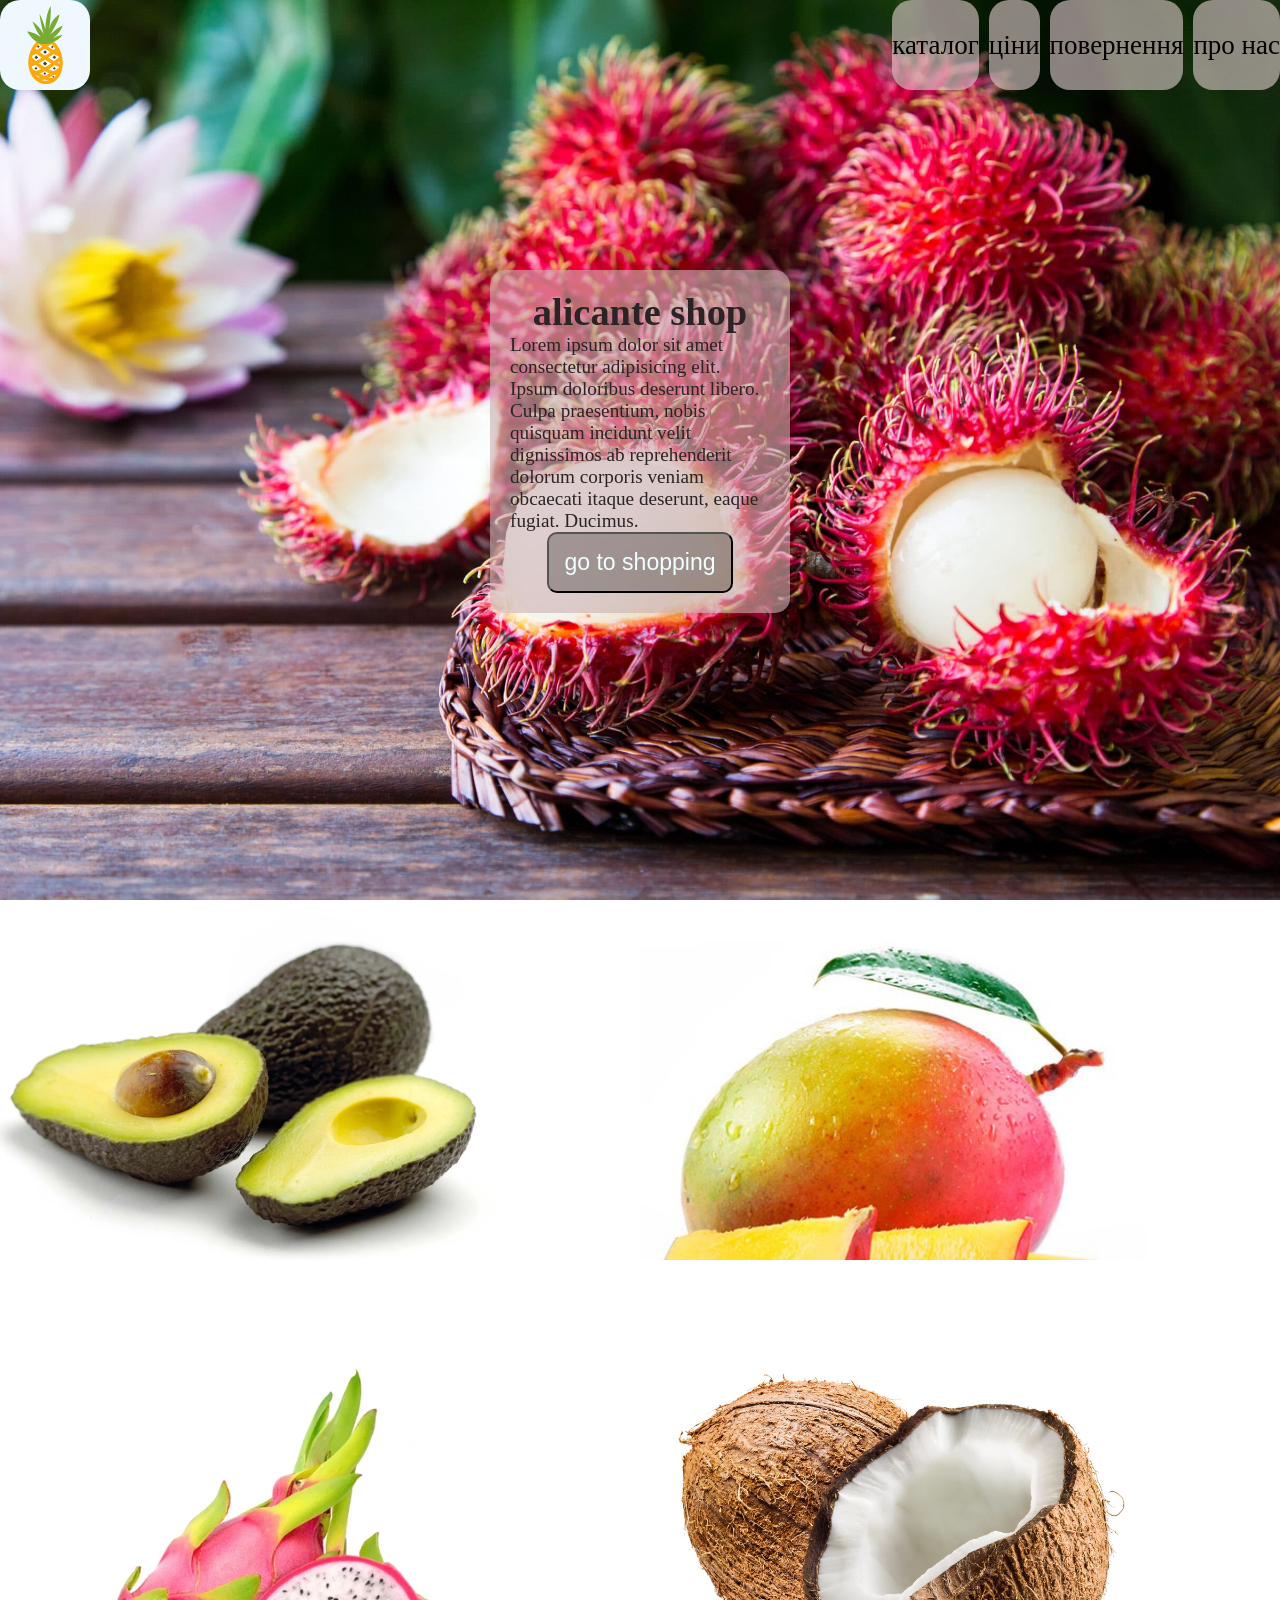
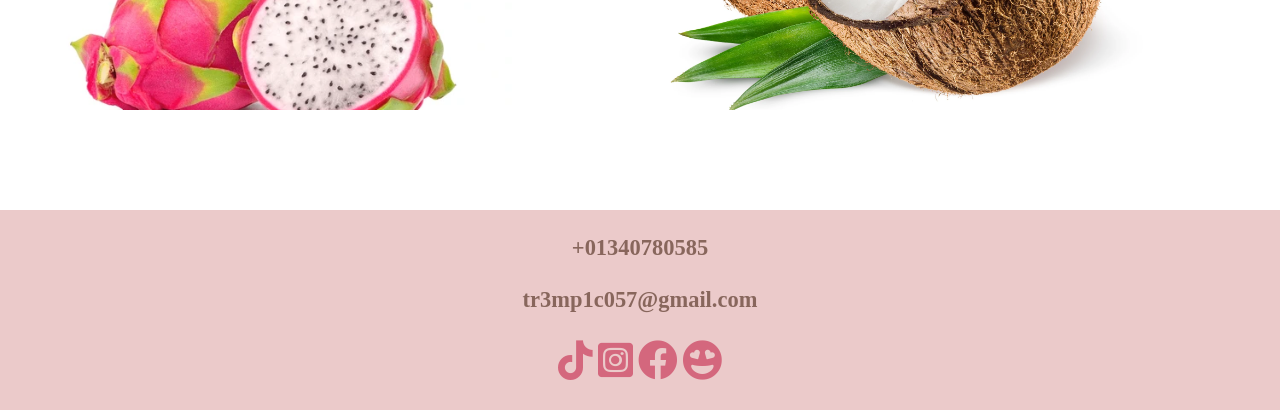
==== index.html @ 57b26213 "Add files via upload" ====
<!DOCTYPE html>
<html lang="en">
<head>
    <meta charset="UTF-8">
    <meta name="viewport" content="width=device-width, initial-scale=1.0">
    <title>Document</title>
    <link rel="stylesheet" href="https://cdnjs.cloudflare.com/ajax/libs/font-awesome/5.15.4/css/all.min.css"></>
    <link rel="stylesheet" href="styles.css">
</head>
<body>
   <header class="top-grid">
    <nav>
        <a href="index.html" class="href"><img  class="logo"  src="pineapple-svgrepo-com.svg" alt=""></a>
        
        <div class="menu">
            <a href="" class="btn"> каталог</a>
            <a href="" class="btn"> ціни</a>
            <a href="" class="btn"> повернення</a>
            <a href="about.html" class="btn"> про нас </a>
        </div>
    </nav>
    <div class="centergrid">
        <h1>alicante shop</h1>
        <p>Lorem ipsum dolor sit amet consectetur adipisicing elit. Ipsum doloribus deserunt libero. Culpa praesentium, nobis quisquam incidunt velit dignissimos ab reprehenderit dolorum corporis veniam obcaecati itaque deserunt, eaque fugiat. Ducimus.</p>
        <button class="centerbtn">go to shopping</button>



    </div>

 </header>


 
 <div class="goods">
    <a href="sweet.html" class="item"><img src="Avocado-fruits.webp" alt=""></a>
    <a href="mango.html" class="item"><img src="mango.jpg" alt=""></a>


    <a href="dragon.html" class="item"><img src="fresh-dragon-fruit-cut-half-600nw-2572780325.webp" alt=""></a>
    <a href="coconut.html" class="item"><img src="Fresh, delicious mature coconuts ready to buy along with a range of other tropical fruits from myexoticfruit-1666636889260.webp" alt=""></a>
 </div>

 <footer>
    <h3>+01340780585</h3>
    <h3>tr3mp1c057@gmail.com</h3>
    <div class="contacts">
        <a href="" class="iconlink"><i class="fab fa-tiktok"></i></a>
        <a href="" class="iconlink"><i class="fab fa-instagram-square"></i></a>
        <a href="" class="iconlink"><i class="fab fa-facebook"></i></a>
        <a href="" class="iconlink"><i class="fas fa-grin-hearts"></i></a>
    </div>
 </footer>

</body>
</html>
---- styles.css ----
*{


    margin: 0px;
    padding: 0px;

}
header{
    display: grid;
    grid-template-columns:1fr 300px 1fr;
    grid-template-rows: 10vh 1fr;
    background-image: url(AdobeStock_194557016-scaled.jpeg);
    height: 100vh;
    background-size: cover;
    grid-auto-flow: row;
    min-width: fit-content;
}
nav{
    display: grid;
    height: 10vh;
    grid-template-columns: 1fr 1fr;
    justify-content: flex-start;
    grid-column: span 3;
}
.logo{
    height: 10vh;
    background-color: aliceblue;
    border-radius: 20px;
}
.menu{
    display: flex;
    gap: 10px;
    height: 10vh;
    justify-self: flex-end;
}
.btn{
    display: flex;
    box-sizing: border-box;
    background-color: rgba(222, 202, 202, 0.619);
    color: black;
    text-decoration: none;
    font-size: 3vh;
    min-width: fit-content;
    flex-direction: column;
    justify-content: center;
    border-radius: 20px;

}
.centergrid{
    display: flex;
    flex-direction: column;
    align-items: center;
   background-color: rgba(205, 177, 177, 0.611);
   grid-column: 2/3;
   color: rgb(43, 35, 37);
   box-sizing: border-box;
   padding: 20px;
   height: fit-content;
   border-radius: 15px;
   margin-top: 20vh;
   font-size: larger;
   
}
.centerbtn{
    padding: 15px;
    font-size: larger;
    background-color: rgba(0, 0, 0, 0.273);
    color: azure;
    border-radius: 10px;
}
footer{
    display: flex;
    width: 100vw;
    background-color: rgba(195, 97, 97, 0.332);
    color: rgba(113, 80, 68, 0.816);
    flex-direction: column;
    height: 200px;
    align-items: center;
    justify-content: space-evenly;
    font-size: larger;

}
.contacts a {
    font-size: 40px;
    color: rgb(212, 103, 125);
}
.contacts a:hover {
    font-size: 45px;
    color: rgb(185, 65, 89);
}
.goods{
    display: grid;
    grid-template-columns: 40vw 40vw;
    grid-template-rows: 40vh 40vh;
    row-gap: 10vh;
    column-gap: 10vw;
    margin-bottom: 100px;
}
.item{
    display: grid;
    overflow: hidden;
    justify-items: center;
    align-items: center;
}
.item img{
    grid-column: 1/-1;
    grid-row: 1/-1;
    width: 100%;
    height: 100%;
    object-fit: cover;
    transition: all 0.5s;
}
.item img:hover{
    transform: scale(1.2);
}
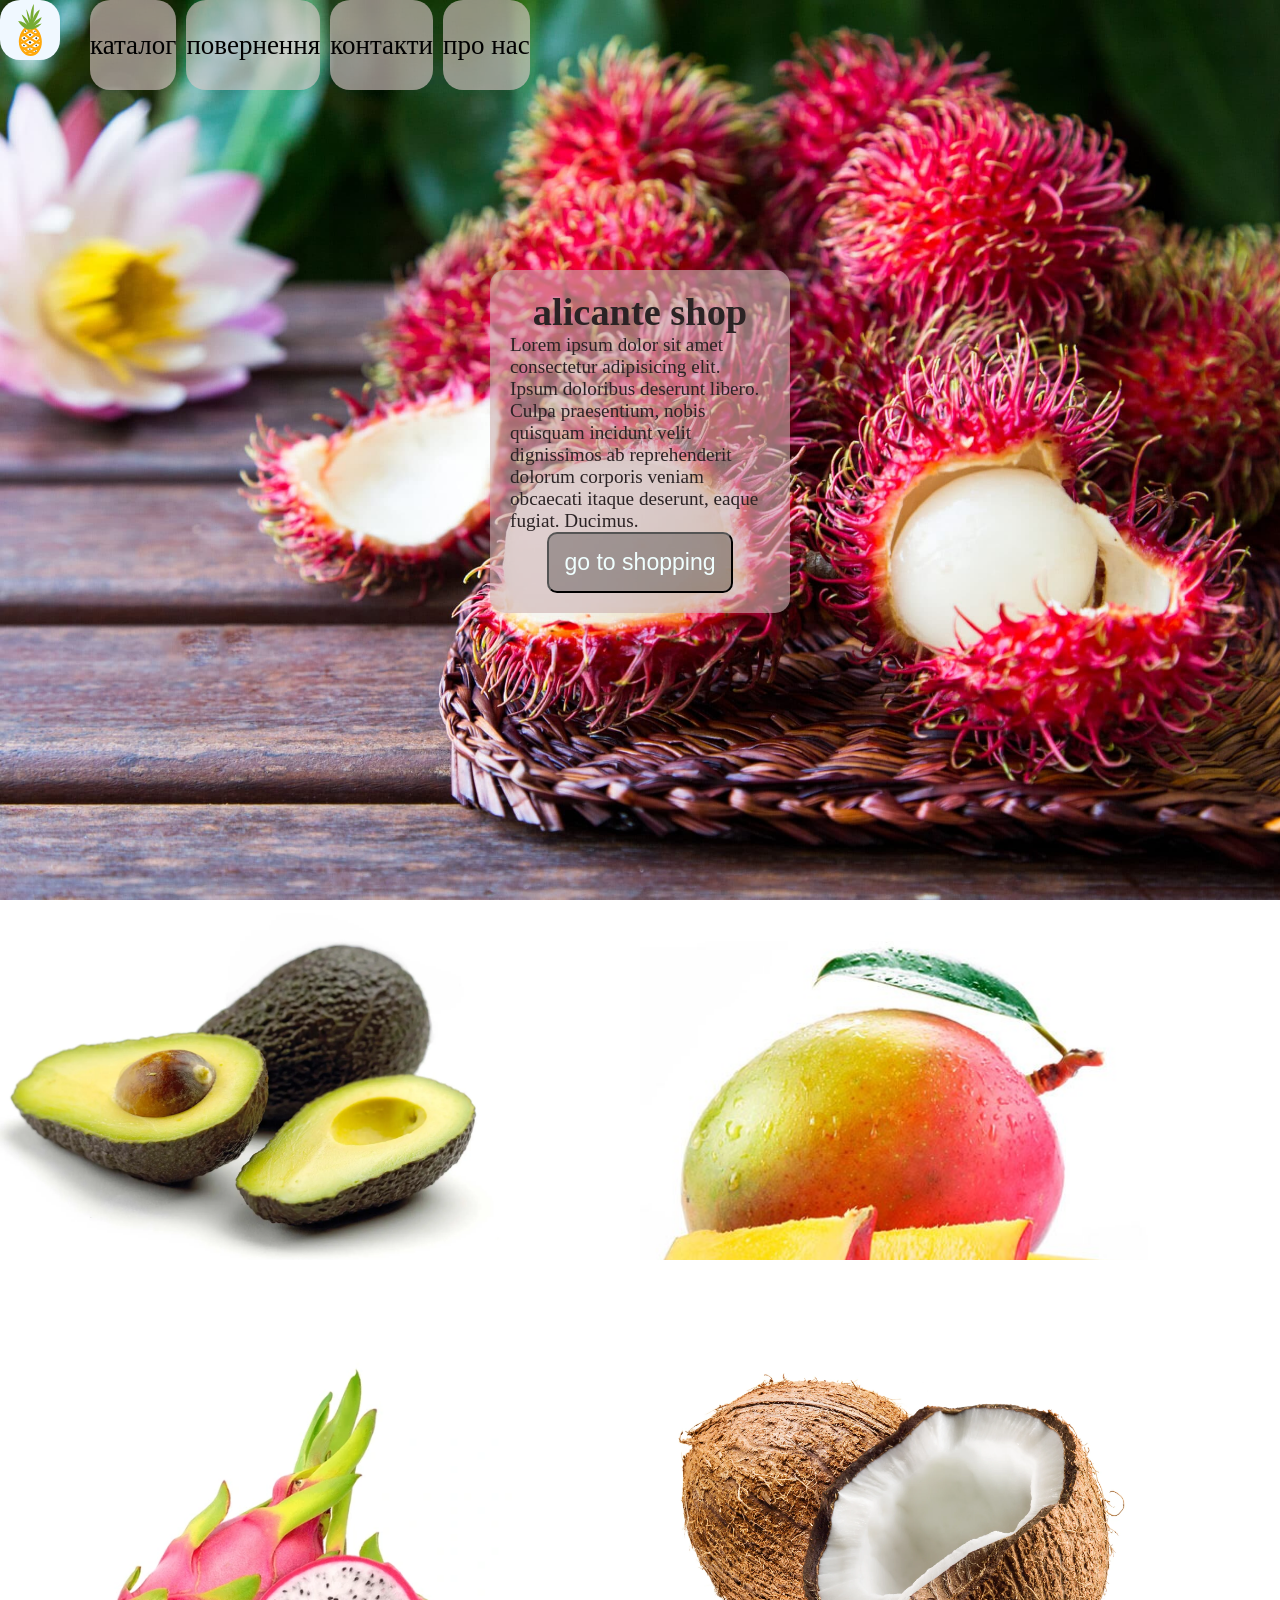
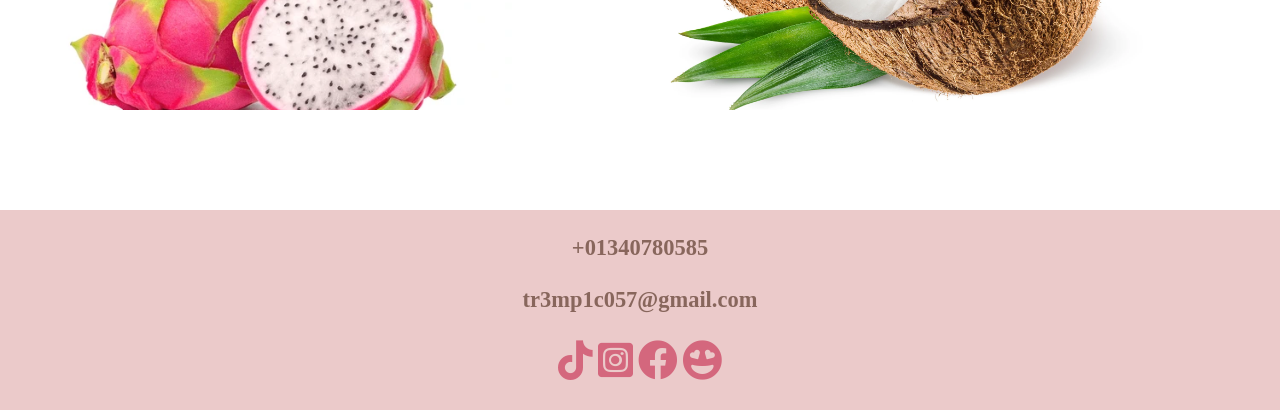
==== commit 86dfb685: "Add files via upload" ====
--- a/index.html
+++ b/index.html
@@ -13,9 +13,9 @@
         <a href="index.html" class="href"><img  class="logo"  src="pineapple-svgrepo-com.svg" alt=""></a>
         
         <div class="menu">
-            <a href="" class="btn"> каталог</a>
-            <a href="" class="btn"> ціни</a>
+            <a href="index.html#eq" class="btn"> каталог</a>
             <a href="" class="btn"> повернення</a>
+            <a href="kontact.html" class="btn"> контакти</a>
             <a href="about.html" class="btn"> про нас </a>
         </div>
     </nav>
@@ -32,7 +32,7 @@
 
 
  
- <div class="goods">
+ <div class="goods" id="eq">
     <a href="sweet.html" class="item"><img src="Avocado-fruits.webp" alt=""></a>
     <a href="mango.html" class="item"><img src="mango.jpg" alt=""></a>
 
--- a/styles.css
+++ b/styles.css
@@ -17,21 +17,23 @@
 }
 nav{
     display: grid;
-    height: 10vh;
-    grid-template-columns: 1fr 1fr;
+    width: 100vw;
+    grid-template-columns: 10vh 1fr;
     justify-content: flex-start;
     grid-column: span 3;
 }
 .logo{
-    height: 10vh;
+   width: clamp(40px,10vh,60px);
     background-color: aliceblue;
     border-radius: 20px;
+    transition: all 1s;
 }
 .menu{
     display: flex;
     gap: 10px;
     height: 10vh;
-    justify-self: flex-end;
+    grid-template-columns: repeat(auto-fit,minmax(100px,5vw));
+
 }
 .btn{
     display: flex;
